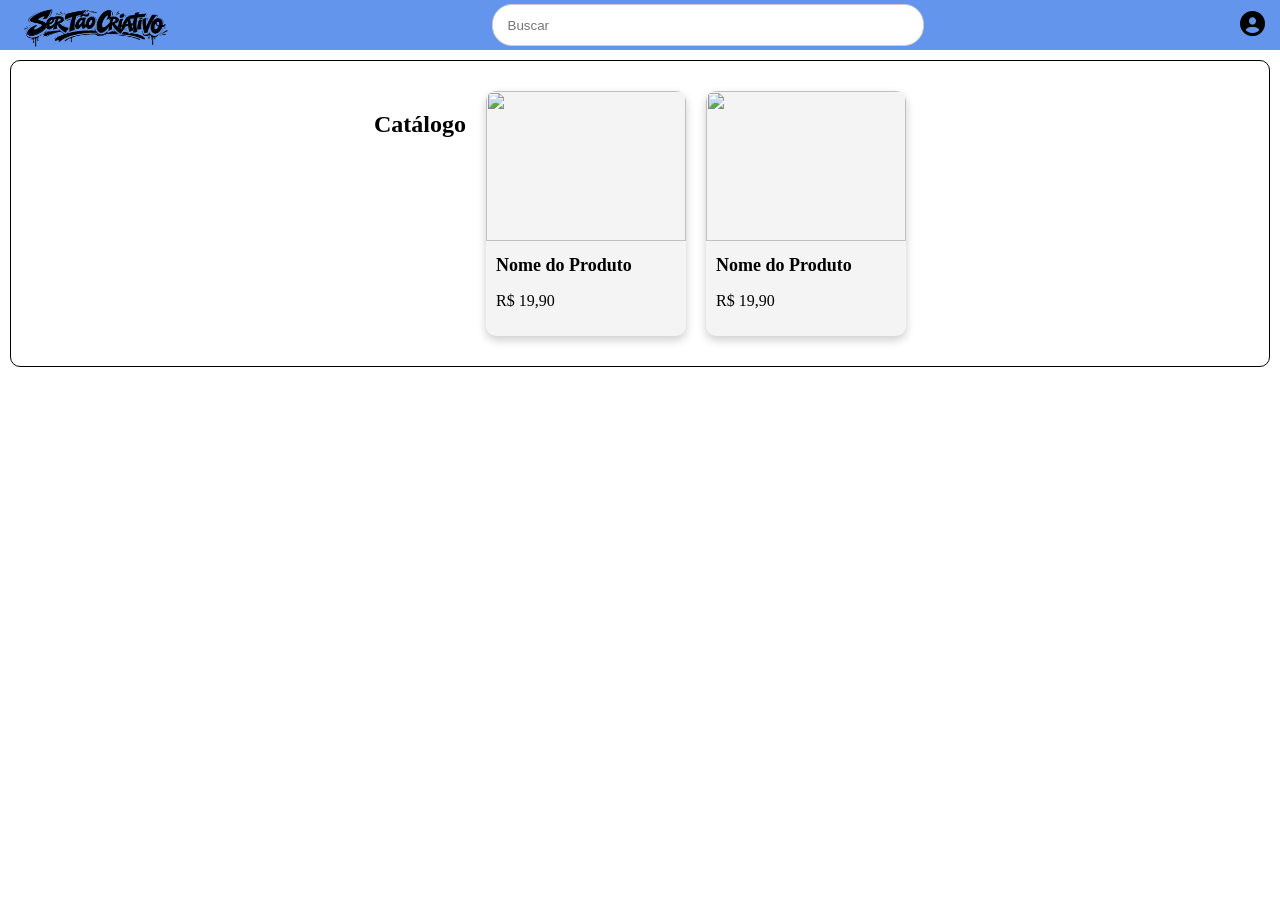
==== index.html @ 18479850 "Fix image source in product card" ====
<!DOCTYPE html>
<html lang="pt-br">
  <head>
    <meta charset="UTF-8" />
    <meta name="viewport" content="width=device-width, initial-scale=1.0" />
    <link rel="preconnect" href="https://fonts.googleapis.com" />
    <link rel="preconnect" href="https://fonts.gstatic.com" crossorigin />
    <link
      href="https://fonts.googleapis.com/css2?family=Lilita+One&display=swap"
      rel="stylesheet"
    />
    <link
      rel="stylesheet"
      href="https://cdnjs.cloudflare.com/ajax/libs/font-awesome/6.5.1/css/all.min.css"
    />
    <link rel="stylesheet" href="style.css" />
    <title>Ser Tão Criativos</title>
  </head>
  <body class="body">
    <div class="header">
      <img
        class="logo"
        src="./images/ChatGPT_Image_6_de_mar._de_2026__14_27_07-removebg-preview.png"
        alt="Ser Tão Criativos"
      />
      <div class="busca">
        <input type="text" placeholder="Buscar" />
      </div>

      <div class="login">
        <i class="fa-solid fa-circle-user"></i>
      </div>
    </div>
    <div class="catalog">
      <h2>Catálogo</h2>
        <div class="card">
                <img src="./images/produto.png">
                <div class="subscription">
                <h2>Nome do Produto</h2>
                <p>R$ 19,90</p>
            </div>
        </div>
        <div class="card">
                <img src="produto.jpg">
                <div class="subscription">
                <h2>Nome do Produto</h2>
                <p>R$ 19,90</p>
            </div>
        </div>
    </div>


    <div class="footer"></div>
  </body>
</html>
---- style.css ----
.body{
    margin: 0;
}

.header{
    background-color: #6495ED;
    height: 50px;

    display: flex;
    align-items: center;
    justify-content: space-between;

    padding: 0 15px;
}

/* .lilita-one-regular {
    font-family: "Lilita One", sans-serif;
    font-weight: 400;
    font-style: normal;
} */

.logo{
    width: 160px;
    margin: 10px 0 0 0;
}

.busca input{
    border: 1px solid #ccc;
    border-radius: 20px;
    padding: 5px 15px;
    height: 30px;
    width: 400px;
}

.login{
    font-size: 25px;
}

.catalog{
    display: flex;
    flex-wrap: wrap;
    gap: 20px;
    padding: 30px;
    justify-content: center;
    border: 1px solid #000;
    margin: 10px;
    border-radius: 10px;
}

.card{
    width: 200px;
    background-color: #f4f4f4;
    border-radius: 10px;
    overflow: hidden;
    box-shadow: 0 4px 10px rgba(0,0,0,0.2);
    transition: 0.2s;
}

.card:hover{
    transform: scale(1.05);
}

.card img{
    width: 100%;
    height: 150px;
    object-fit: cover;
}

.subscription{
    padding: 10px;
}

.subscription h2{
    font-size: 18px;
    margin: 0;
}

/* .footer{
    background-color: #6495ED;
    height: 60px;
    display: flex;
    align-items: center;
    justify-content: center;
    margin-top: 40px;
}

.footer p{
    margin: 0;
    font-size: 14px;
    color: white;
} */
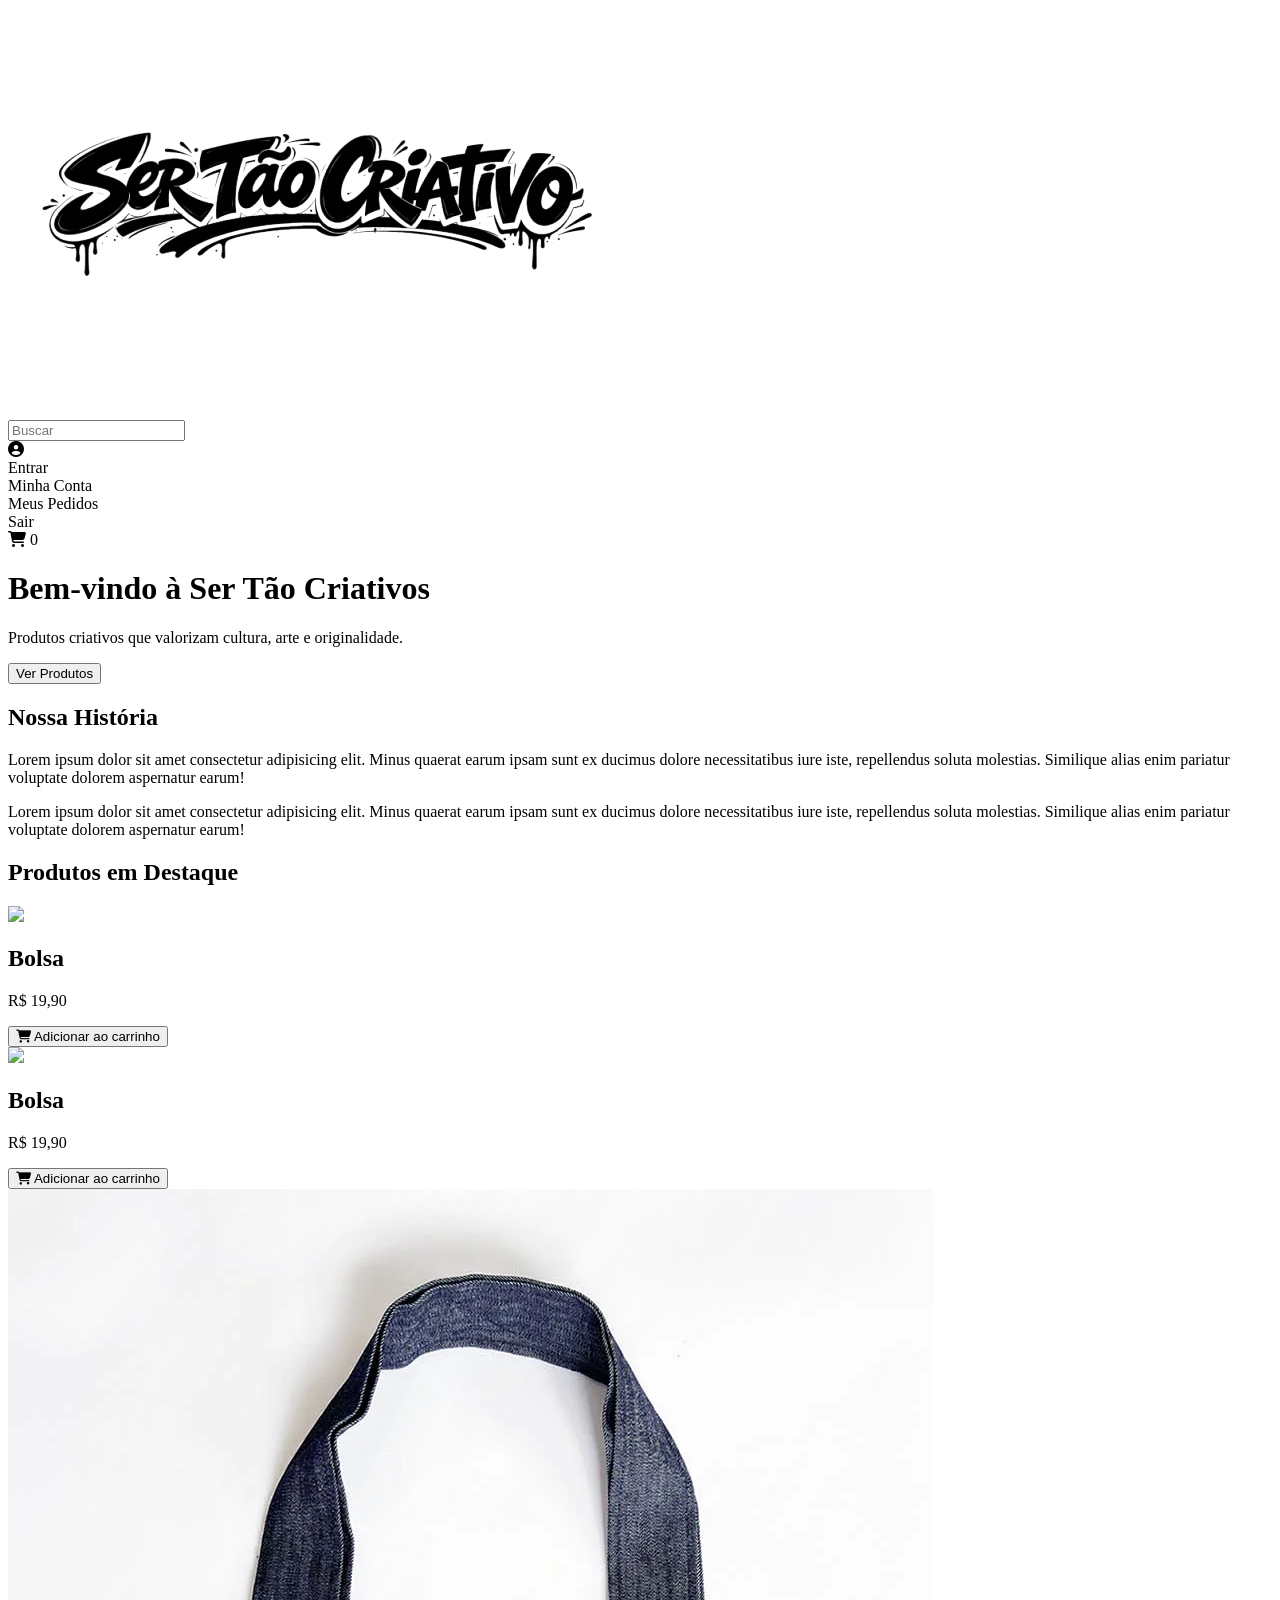
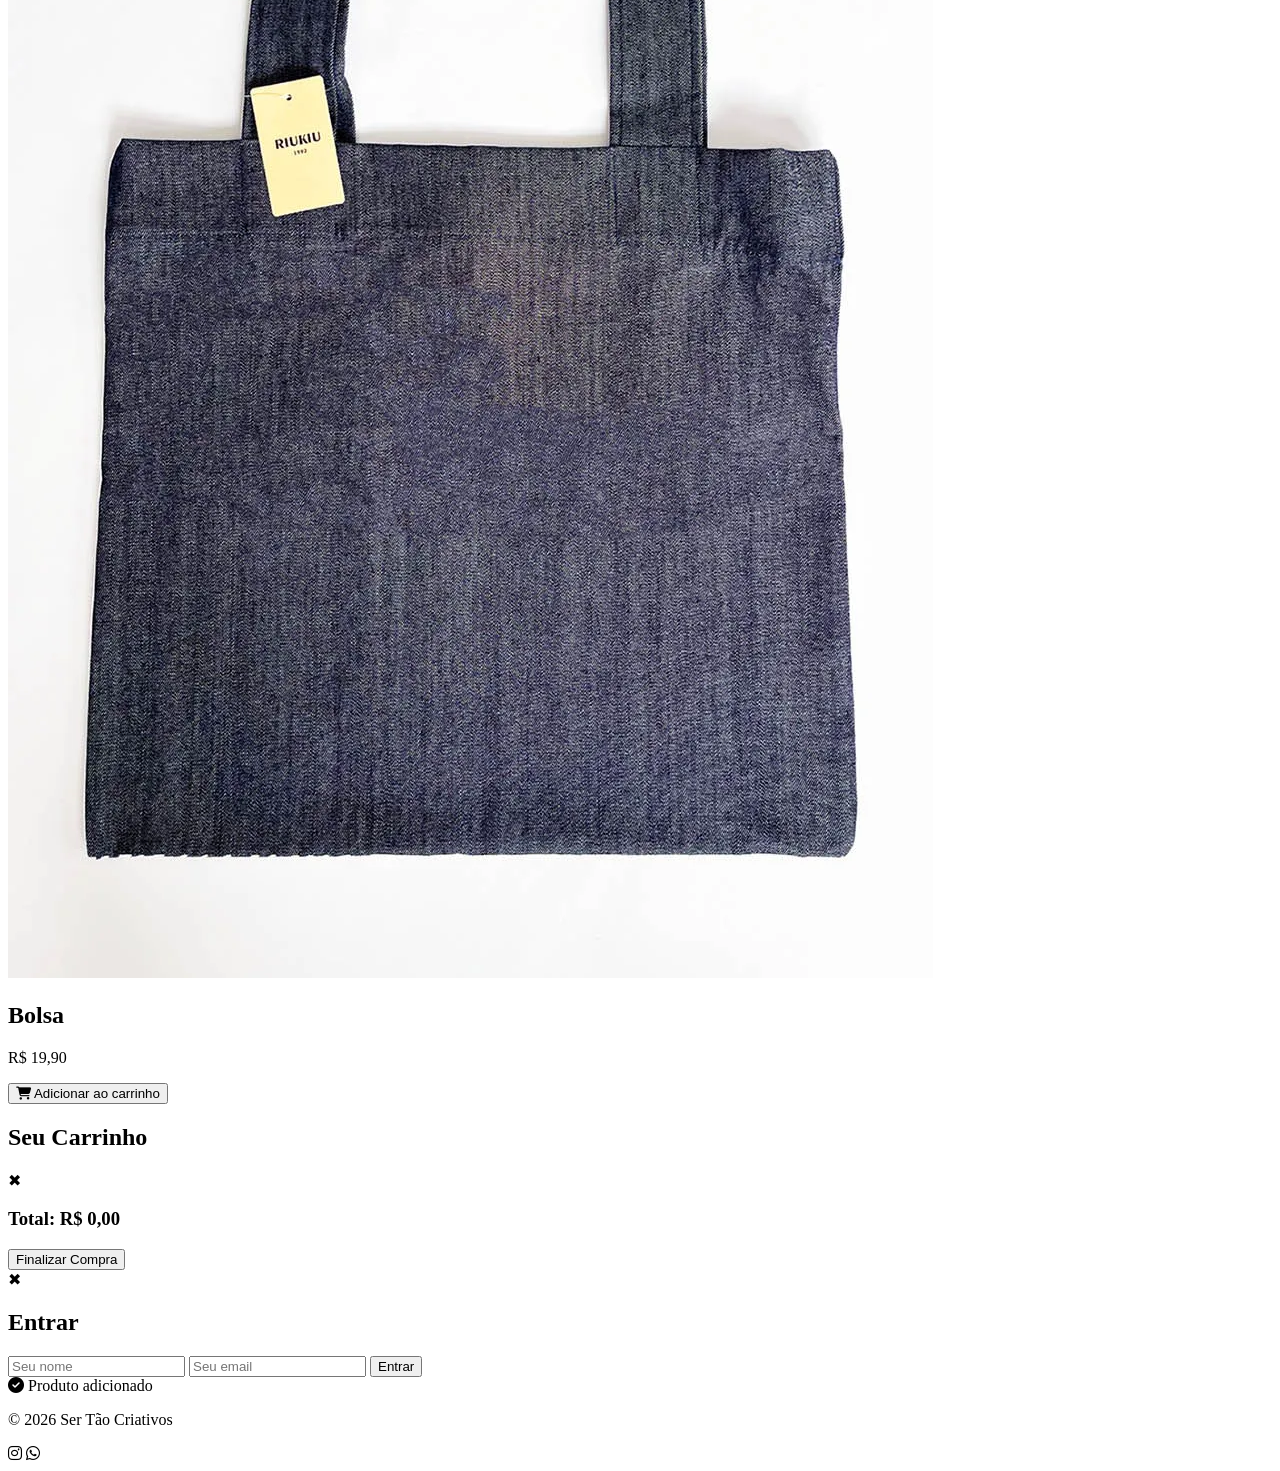
==== commit e7a55755: "Update index.html" ====
--- a/index.html
+++ b/index.html
@@ -1,21 +1,27 @@
-<!DOCTYPE html>
+<!doctype html>
 <html lang="pt-br">
   <head>
     <meta charset="UTF-8" />
     <meta name="viewport" content="width=device-width, initial-scale=1.0" />
+
     <link rel="preconnect" href="https://fonts.googleapis.com" />
     <link rel="preconnect" href="https://fonts.gstatic.com" crossorigin />
+
     <link
       href="https://fonts.googleapis.com/css2?family=Lilita+One&display=swap"
       rel="stylesheet"
     />
+
     <link
       rel="stylesheet"
       href="https://cdnjs.cloudflare.com/ajax/libs/font-awesome/6.5.1/css/all.min.css"
     />
-    <link rel="stylesheet" href="style.css" />
+
+    <link rel="stylesheet" href="./css/style.css" />
+
     <title>Ser Tão Criativos</title>
   </head>
+
   <body class="body">
     <div class="header">
       <img
@@ -23,35 +29,146 @@
         src="./images/ChatGPT_Image_6_de_mar._de_2026__14_27_07-removebg-preview.png"
         alt="Ser Tão Criativos"
       />
+
       <div class="busca">
-        <input type="text" placeholder="Buscar" />
+        <input type="text" id="searchInput" placeholder="Buscar" />
       </div>
 
-      <div class="login">
-        <i class="fa-solid fa-circle-user"></i>
+      <div class="icons">
+        <div class="user-menu" id="userMenu">
+          <div class="user-trigger" id="userTrigger" onclick="acaoUsuario()">
+            <div class="avatar" id="userAvatar">
+              <i class="fa-solid fa-circle-user"></i>
+            </div>
+            <span id="userText">Entrar</span>
+          </div>
+          <div class="dropdown" id="userDropdown">
+            <div onclick="abrirPerfil()">Minha Conta</div>
+            <div onclick="verPedidos()">Meus Pedidos</div>
+            <div onclick="sair()">Sair</div>
+          </div>
+        </div>
+        <div class="cart" onclick="abrirCarrinho()">
+          <i class="fa-solid fa-cart-shopping"></i>
+          <span id="cart-count">0</span>
+        </div>
       </div>
     </div>
-    <div class="catalog">
-      <h2>Catálogo</h2>
+
+    <div class="banner">
+      <div class="banner-text">
+        <h1>Bem-vindo à Ser Tão Criativos</h1>
+        <p>Produtos criativos que valorizam cultura, arte e originalidade.</p>
+        <button onclick="irParaProdutos()">Ver Produtos</button>
+      </div>
+    </div>
+
+    <div class="historia">
+      <div class="historia-texto">
+        <h2>Nossa História</h2>
+
+        <p>
+          Lorem ipsum dolor sit amet consectetur adipisicing elit. Minus quaerat
+          earum ipsam sunt ex ducimus dolore necessitatibus iure iste,
+          repellendus soluta molestias. Similique alias enim pariatur voluptate
+          dolorem aspernatur earum!
+        </p>
+
+        <p>
+          Lorem ipsum dolor sit amet consectetur adipisicing elit. Minus quaerat
+          earum ipsam sunt ex ducimus dolore necessitatibus iure iste,
+          repellendus soluta molestias. Similique alias enim pariatur voluptate
+          dolorem aspernatur earum!
+        </p>
+      </div>
+    </div>
+
+    <div class="destaques" id="produtos">
+      <h2>Produtos em Destaque</h2>
+
+      <div class="destaque-container">
         <div class="card">
-                <img src="./images/produto.png">
-                <div class="subscription">
-                <h2>Nome do Produto</h2>
-                <p>R$ 19,90</p>
-            </div>
+          <img src="./images/produto.png" />
+
+          <div class="subscription">
+            <h2 class="product-name">Bolsa</h2>
+            <p class="preco product-price">R$ 19,90</p>
+
+            <button class="btn-comprar" onclick="abrirCarrinho()">
+              <i class="fa-solid fa-cart-shopping"></i>
+              Adicionar ao carrinho
+            </button>
+          </div>
         </div>
         <div class="card">
-                <img src="produto.jpg">
-                <div class="subscription">
-                <h2>Nome do Produto</h2>
-                <p>R$ 19,90</p>
-            </div>
+          <img src="./images/produto.png" />
+
+          <div class="subscription">
+            <h2 class="product-name">Bolsa</h2>
+            <p class="preco product-price">R$ 19,90</p>
+
+            <button class="btn-comprar" onclick="abrirCarrinho()">
+              <i class="fa-solid fa-cart-shopping"></i>
+              Adicionar ao carrinho
+            </button>
+          </div>
         </div>
+        <div class="card">
+          <img src="./images/produto.jpg" />
+
+          <div class="subscription">
+            <h2 class="product-name">Bolsa</h2>
+            <p class="preco product-price">R$ 19,90</p>
+
+            <button class="btn-comprar" onclick="abrirCarrinho()">
+              <i class="fa-solid fa-cart-shopping"></i>
+              Adicionar ao carrinho
+            </button>
+          </div>
+        </div>
+      </div>
     </div>
 
+    <div class="cart-modal" id="cartModal">
+      <div class="cart-content">
+        <div class="cart-header">
+          <h2>Seu Carrinho</h2>
+          <span class="close-cart" onclick="fecharCarrinho()">✖</span>
+        </div>
+        <div id="cart-items"></div>
+        <div class="cart-footer">
+          <h3>Total: <span id="cart-total">R$ 0,00</span></h3>
+          <button class="btn-checkout" onclick="finalizarCompra()">
+            Finalizar Compra
+          </button>
+        </div>
+      </div>
+    </div>
 
-    <div class="footer"></div>
+    <div class="login-modal" id="loginModal">
+      <div class="login-box">
+        <span class="close-login" onclick="fecharLogin()">✖</span>
+        <h2>Entrar</h2>
+        <input type="text" id="loginNome" placeholder="Seu nome" />
+        <input type="email" id="loginEmail" placeholder="Seu email" />
+        <button onclick="fazerLogin()">Entrar</button>
+      </div>
+    </div>
+
+    <div id="toast">
+      <i class="fa-solid fa-circle-check"></i>
+      <span id="toast-text">Produto adicionado</span>
+    </div>
+
+    <div class="footer">
+      <p>© 2026 Ser Tão Criativos</p>
+
+      <div class="redes">
+        <i class="fa-brands fa-instagram"></i>
+        <i class="fa-brands fa-whatsapp"></i>
+      </div>
+    </div>
+
+    <script src="./js/script.js"></script>
   </body>
 </html>
-
-
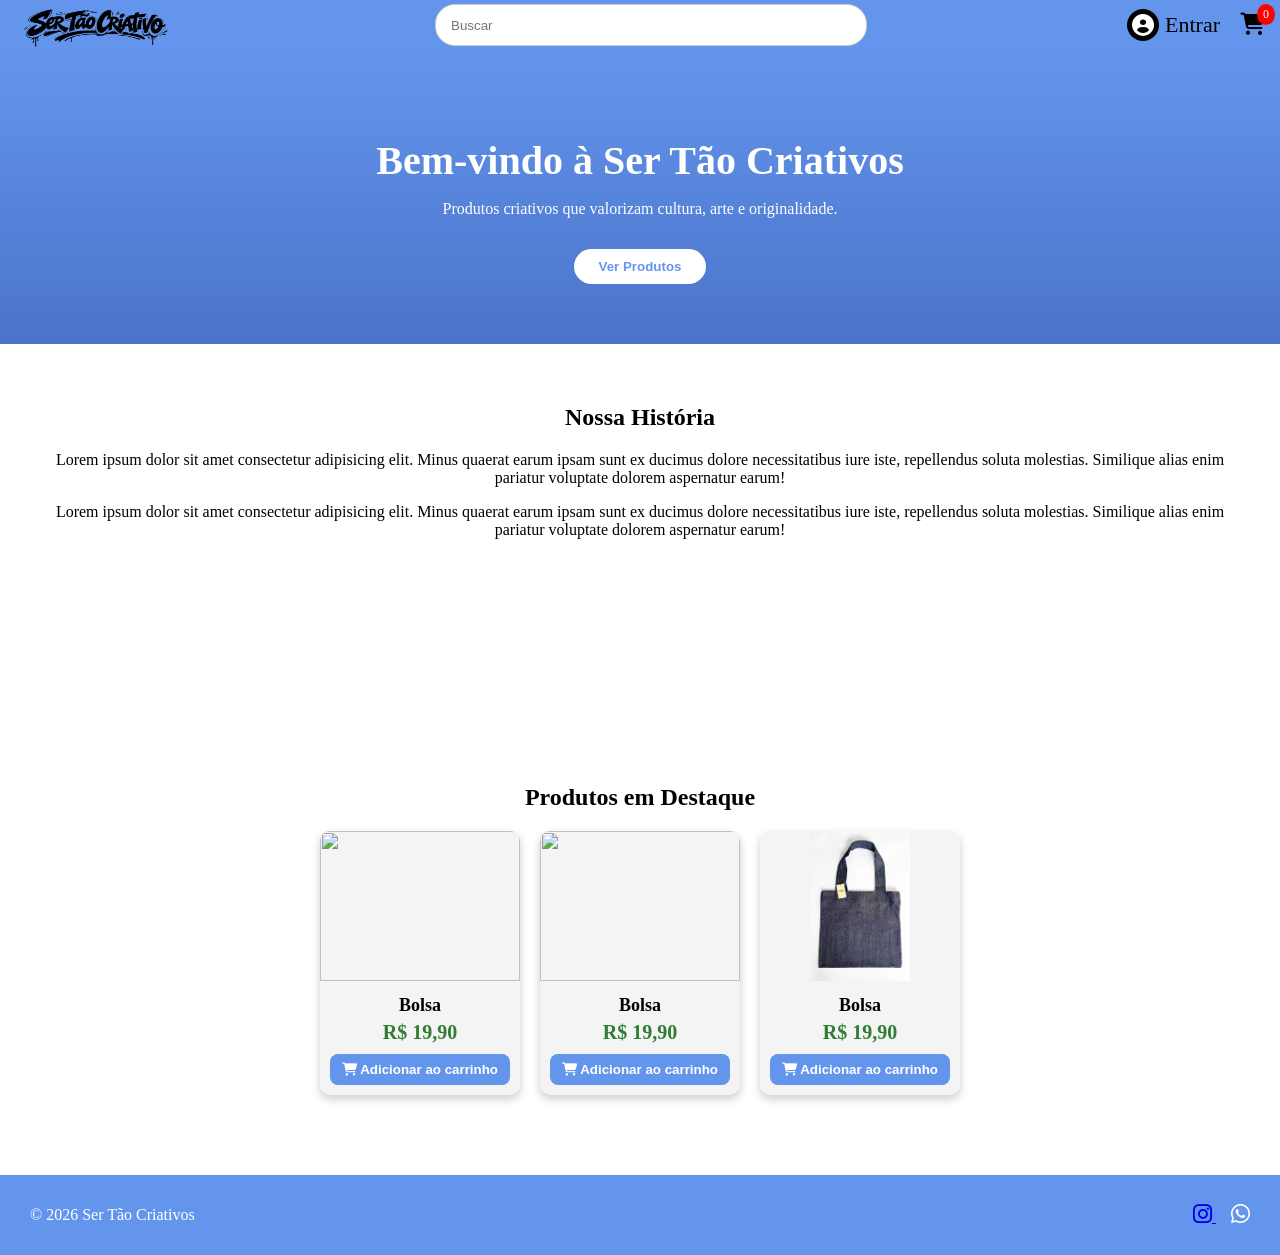
==== commit 6e078bfe: "Update index.html" ====
--- a/index.html
+++ b/index.html
@@ -164,7 +164,9 @@
       <p>© 2026 Ser Tão Criativos</p>
 
       <div class="redes">
-        <i class="fa-brands fa-instagram"></i>
+        <a href="https://www.instagram.com/senacticos?igsh=MTVrcHNmYnZxbnVlOA==" target="_blank">
+          <i class="fa-brands fa-instagram"></i>
+        </a>
         <i class="fa-brands fa-whatsapp"></i>
       </div>
     </div>
--- a/css/style.css
+++ b/css/style.css
@@ -0,0 +1,441 @@
+.body {
+  margin: 0;
+}
+
+.header {
+  background-color: #6495ed;
+  height: 50px;
+
+  display: flex;
+  align-items: center;
+  justify-content: space-between;
+
+  padding: 0 15px;
+}
+
+/* .lilita-one-regular {
+    font-family: "Lilita One", sans-serif;
+    font-weight: 400;
+    font-style: normal;
+} */
+
+.logo {
+  width: 160px;
+  margin: 10px 0 0 0;
+}
+
+.busca input {
+  border: 1px solid #ccc;
+  border-radius: 20px;
+  padding: 5px 15px;
+  height: 30px;
+  width: 400px;
+}
+
+.icons {
+  display: flex;
+  gap: 20px;
+  align-items: center;
+  font-size: 22px;
+}
+
+.login {
+  font-size: 25px;
+}
+
+.cart {
+  position: relative;
+  font-size: 22px;
+  cursor: pointer;
+}
+
+#cart-count {
+  position: absolute;
+  top: -8px;
+  right: -10px;
+  background-color: red;
+  color: white;
+  font-size: 12px;
+  border-radius: 50%;
+  padding: 3px 6px;
+}
+
+.banner {
+  background: linear-gradient(#6495ed, #4a74c9);
+  color: white;
+  text-align: center;
+  padding: 60px 20px;
+}
+
+.banner h1 {
+  font-size: 40px;
+  margin-bottom: 10px;
+}
+
+.banner button {
+  margin-top: 15px;
+  padding: 10px 25px;
+  border: none;
+  border-radius: 20px;
+  background-color: white;
+  color: #6495ed;
+  font-weight: bold;
+  cursor: pointer;
+}
+
+.historia {
+  padding: 40px;
+  background: linear-gradient(rgba(148, 150, 155, 0.6)),
+  url('../images/galerinha1.jpeg') center/cover no-repeat;
+  color: #000;
+  text-align: center;
+  min-height: 300px;
+  object-fit: contain;
+  background-position: 0 -244px;
+}
+
+.historia h2 {
+  color: #000000;
+}
+
+.destaques {
+  padding: 40px;
+  text-align: center;
+}
+
+.destaque-container {
+  display: flex;
+  justify-content: center;
+  gap: 20px;
+  flex-wrap: wrap;
+}
+
+.catalog {
+  display: flex;
+  flex-wrap: wrap;
+  gap: 20px;
+  padding: 30px;
+  justify-content: center;
+  border: 1px solid #000;
+  margin: 10px;
+  border-radius: 10px;
+}
+
+.card {
+  width: 200px;
+  background-color: #f4f4f4;
+  border-radius: 10px;
+  overflow: hidden;
+  box-shadow: 0 4px 10px rgba(0, 0, 0, 0.2);
+  transition: 0.2s;
+}
+
+.card:hover {
+  transform: scale(1.05);
+}
+
+.card img {
+  width: 100%;
+  height: 150px;
+  object-fit: contain;
+}
+
+.subscription {
+  padding: 10px;
+}
+
+.subscription h2 {
+  font-size: 18px;
+  margin: 0;
+}
+
+.preco {
+  font-size: 20px;
+  font-weight: bold;
+  color: #2e7d32;
+  margin: 5px 0 10px 0;
+}
+
+.btn-comprar {
+  width: 100%;
+  padding: 8px;
+  border: none;
+  border-radius: 8px;
+  background-color: #6495ed;
+  color: white;
+  font-weight: bold;
+  cursor: pointer;
+  transition: 0.2s;
+}
+
+.btn-comprar:hover {
+  background-color: #4a74c9;
+}
+
+.footer {
+  background-color: #6495ed;
+  color: white;
+  height: 80px;
+
+  display: flex;
+  align-items: center;
+  justify-content: space-between;
+
+  padding: 0 30px;
+  margin-top: 40px;
+}
+
+.redes i {
+  font-size: 22px;
+  margin-left: 15px;
+  cursor: pointer;
+}
+
+.cart-modal {
+  position: fixed;
+  top: 0;
+  left: 0;
+  width: 100%;
+  height: 100%;
+  background: rgba(0, 0, 0, 0.5);
+
+  display: none;
+  justify-content: center;
+  align-items: center;
+}
+
+.cart-content {
+  background: white;
+  width: 420px;
+  height: 480px;
+  padding: 20px;
+  border-radius: 15px;
+  display: flex;
+  flex-direction: column;
+  animation: fadeInUp 0.3s ease forwards;
+}
+
+@keyframes fadeInUp {
+  from {
+    opacity: 0;
+    transform: translateY(20px);
+  }
+  to {
+    opacity: 1;
+    transform: translateY(0);
+  }
+}
+
+.cart-header {
+  display: flex;
+  justify-content: space-between;
+  align-items: center;
+}
+
+.close-cart {
+  cursor: pointer;
+  font-size: 20px;
+}
+
+.cart-item {
+  display: flex;
+  justify-content: space-between;
+  margin: 10px 0;
+}
+
+#cart-items {
+  flex: 1;
+  overflow-y: auto;
+  margin: 15px 0;
+}
+
+.cart-footer {
+  border-top: 1px solid #eee;
+  padding-top: 15px;
+}
+
+.remove-item {
+  background: red;
+  color: white;
+  border: none;
+  padding: 4px 8px;
+  cursor: pointer;
+  border-radius: 5px;
+}
+
+#toast {
+  position: fixed;
+  bottom: 30px;
+  right: 30px;
+  background: #111;
+  color: white;
+  padding: 15px 25px;
+  border-radius: 12px;
+  display: flex;
+  align-items: center;
+  gap: 10px;
+  opacity: 0;
+  transform: translateY(30px) scale(0.9);
+  transition: 0.4s;
+  z-index: 9999;
+}
+
+#toast i {
+  color: #4caf50;
+  font-size: 20px;
+  animation: pulse 1s infinite;
+}
+
+@keyframes pulse {
+  0% {
+    transform: scale(1);
+  }
+  50% {
+    transform: scale(1.2);
+  }
+  100% {
+    transform: scale(1);
+  }
+}
+
+#toast.show {
+  opacity: 1;
+  transform: translateY(0) scale(1);
+}
+
+.btn-checkout {
+  width: 100%;
+  margin-top: 15px;
+  padding: 12px;
+  background: #2e7d32;
+  color: white;
+  border: none;
+  border-radius: 10px;
+  font-weight: bold;
+  cursor: pointer;
+  transition: 0.2s;
+}
+
+.btn-checkout:hover {
+  background: #1b5e20;
+}
+
+.login-modal {
+  position: fixed;
+  top: 0;
+  left: 0;
+  width: 100%;
+  height: 100%;
+  background: rgba(0, 0, 0, 0.5);
+
+  display: none;
+  justify-content: center;
+  align-items: center;
+  z-index: 999;
+}
+
+.login-box {
+  background: white;
+  padding: 40px;
+  border-radius: 15px;
+  width: 320px;
+  text-align: center;
+  position: relative;
+  animation: scaleIn 0.3s;
+}
+
+.login-box h2 {
+  color: #6495ed;
+  margin-bottom: 20px;
+}
+
+.login-box input {
+  width: 100%;
+  padding: 10px;
+  margin-bottom: 15px;
+  border-radius: 8px;
+  border: 1px solid #ccc;
+}
+
+.login-box button {
+  width: 100%;
+  padding: 12px;
+  border: none;
+  border-radius: 10px;
+  background: #6495ed;
+  color: white;
+  font-weight: bold;
+  cursor: pointer;
+}
+
+.close-login {
+  position: absolute;
+  right: 15px;
+  top: 10px;
+  cursor: pointer;
+  font-size: 20px;
+}
+
+@keyframes scaleIn {
+  from {
+    transform: scale(0.7);
+    opacity: 0;
+  }
+  to {
+    transform: scale(1);
+    opacity: 1;
+  }
+}
+
+.user-menu {
+  position: relative;
+  cursor: pointer;
+}
+
+.user-trigger {
+  display: flex;
+  align-items: center;
+  gap: 6px;
+}
+
+.dropdown {
+  position: absolute;
+  top: 40px;
+  right: 0;
+  background: white;
+  border-radius: 12px;
+  box-shadow: 0 10px 25px rgba(0, 0, 0, 0.2);
+  width: 170px;
+  opacity: 0;
+  transform: translateY(10px) scale(0.95);
+  pointer-events: none;
+  transition: 0.25s;
+  overflow: hidden;
+}
+
+.dropdown div {
+  padding: 12px;
+  transition: 0.2s;
+}
+
+.dropdown div:hover {
+  background: #f4f4f4;
+}
+
+.dropdown.show {
+  opacity: 1;
+  transform: translateY(0) scale(1);
+  pointer-events: auto;
+}
+
+.avatar {
+  width: 32px;
+  height: 32px;
+  border-radius: 50%;
+  background: #000;
+  color: white;
+  display: flex;
+  align-items: center;
+  justify-content: center;
+  font-weight: bold;
+}
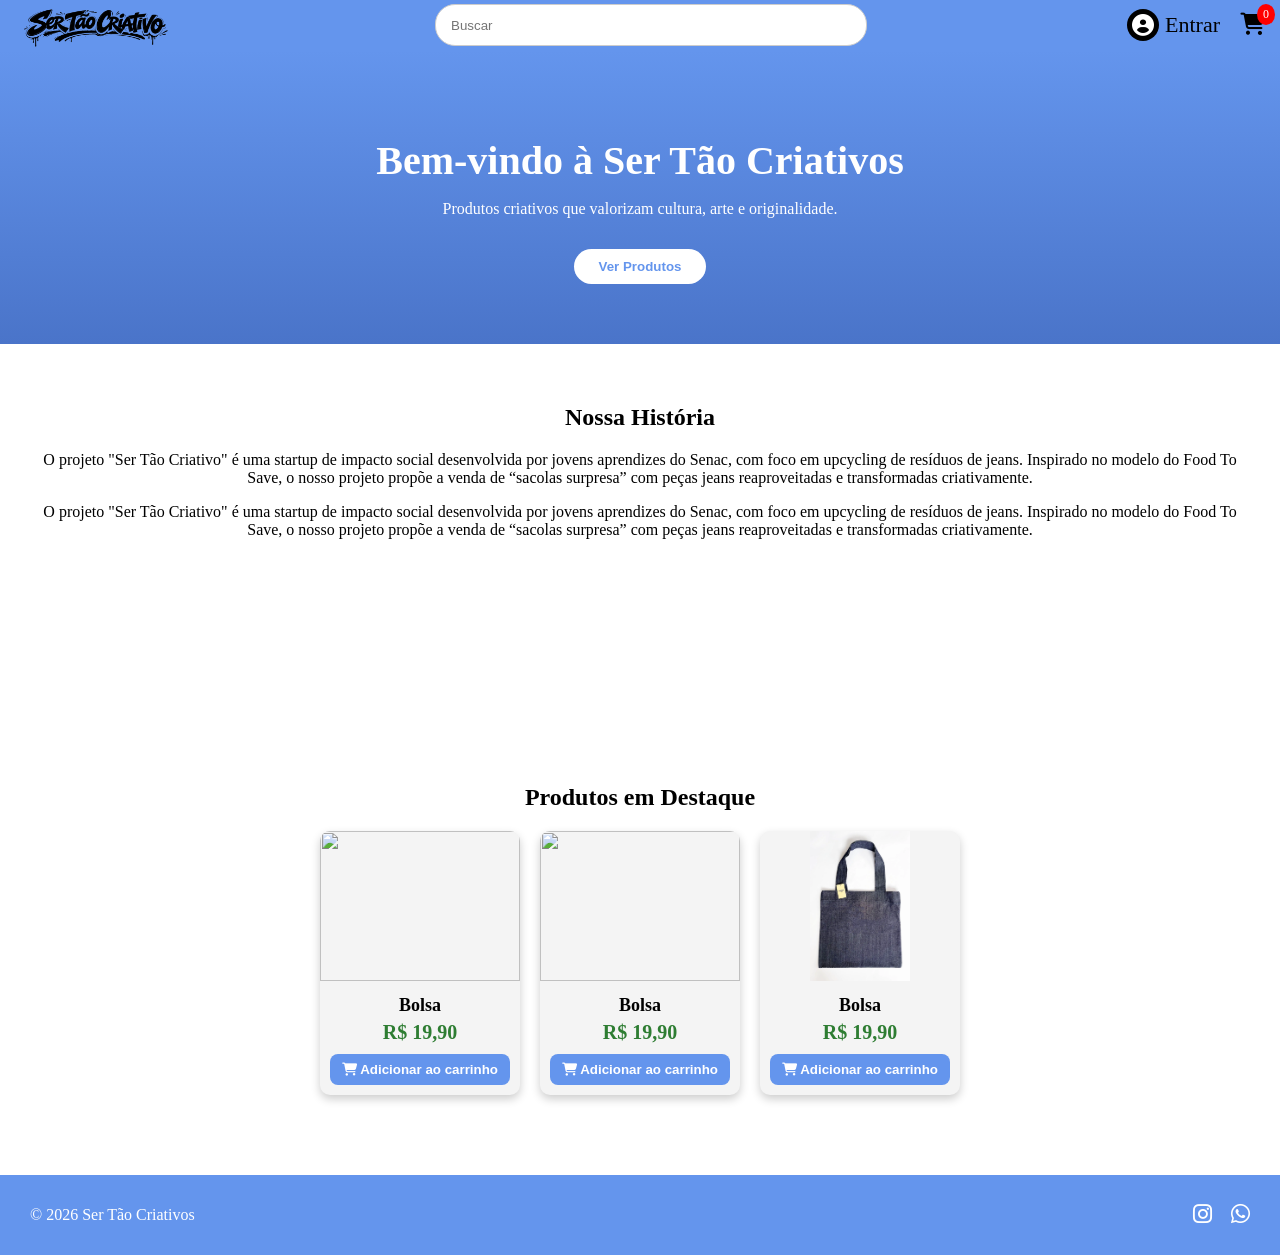
==== commit aaac4b73: "Revise project description in index.html Updated the project description and added details about the" ====
--- a/index.html
+++ b/index.html
@@ -68,17 +68,11 @@
         <h2>Nossa História</h2>
 
         <p>
-          Lorem ipsum dolor sit amet consectetur adipisicing elit. Minus quaerat
-          earum ipsam sunt ex ducimus dolore necessitatibus iure iste,
-          repellendus soluta molestias. Similique alias enim pariatur voluptate
-          dolorem aspernatur earum!
+          O projeto "Ser Tão Criativo" é uma startup de impacto social desenvolvida por jovens aprendizes do Senac, com foco em upcycling de resíduos de jeans. Inspirado no modelo do Food To Save, o nosso projeto propõe a venda de “sacolas surpresa” com peças jeans reaproveitadas e transformadas criativamente.
         </p>
 
         <p>
-          Lorem ipsum dolor sit amet consectetur adipisicing elit. Minus quaerat
-          earum ipsam sunt ex ducimus dolore necessitatibus iure iste,
-          repellendus soluta molestias. Similique alias enim pariatur voluptate
-          dolorem aspernatur earum!
+          O projeto "Ser Tão Criativo" é uma startup de impacto social desenvolvida por jovens aprendizes do Senac, com foco em upcycling de resíduos de jeans. Inspirado no modelo do Food To Save, o nosso projeto propõe a venda de “sacolas surpresa” com peças jeans reaproveitadas e transformadas criativamente.
         </p>
       </div>
     </div>
--- a/css/style.css
+++ b/css/style.css
@@ -189,6 +189,16 @@
   font-size: 22px;
   margin-left: 15px;
   cursor: pointer;
+  color: #fff
+  text-decoration: none;
+}
+
+.redes a {
+  color: white;
+  text-decoration: none;
+  font-size: 22px;
+  margin-left: 15px;
+  display: inline-block;
 }
 
 .cart-modal {
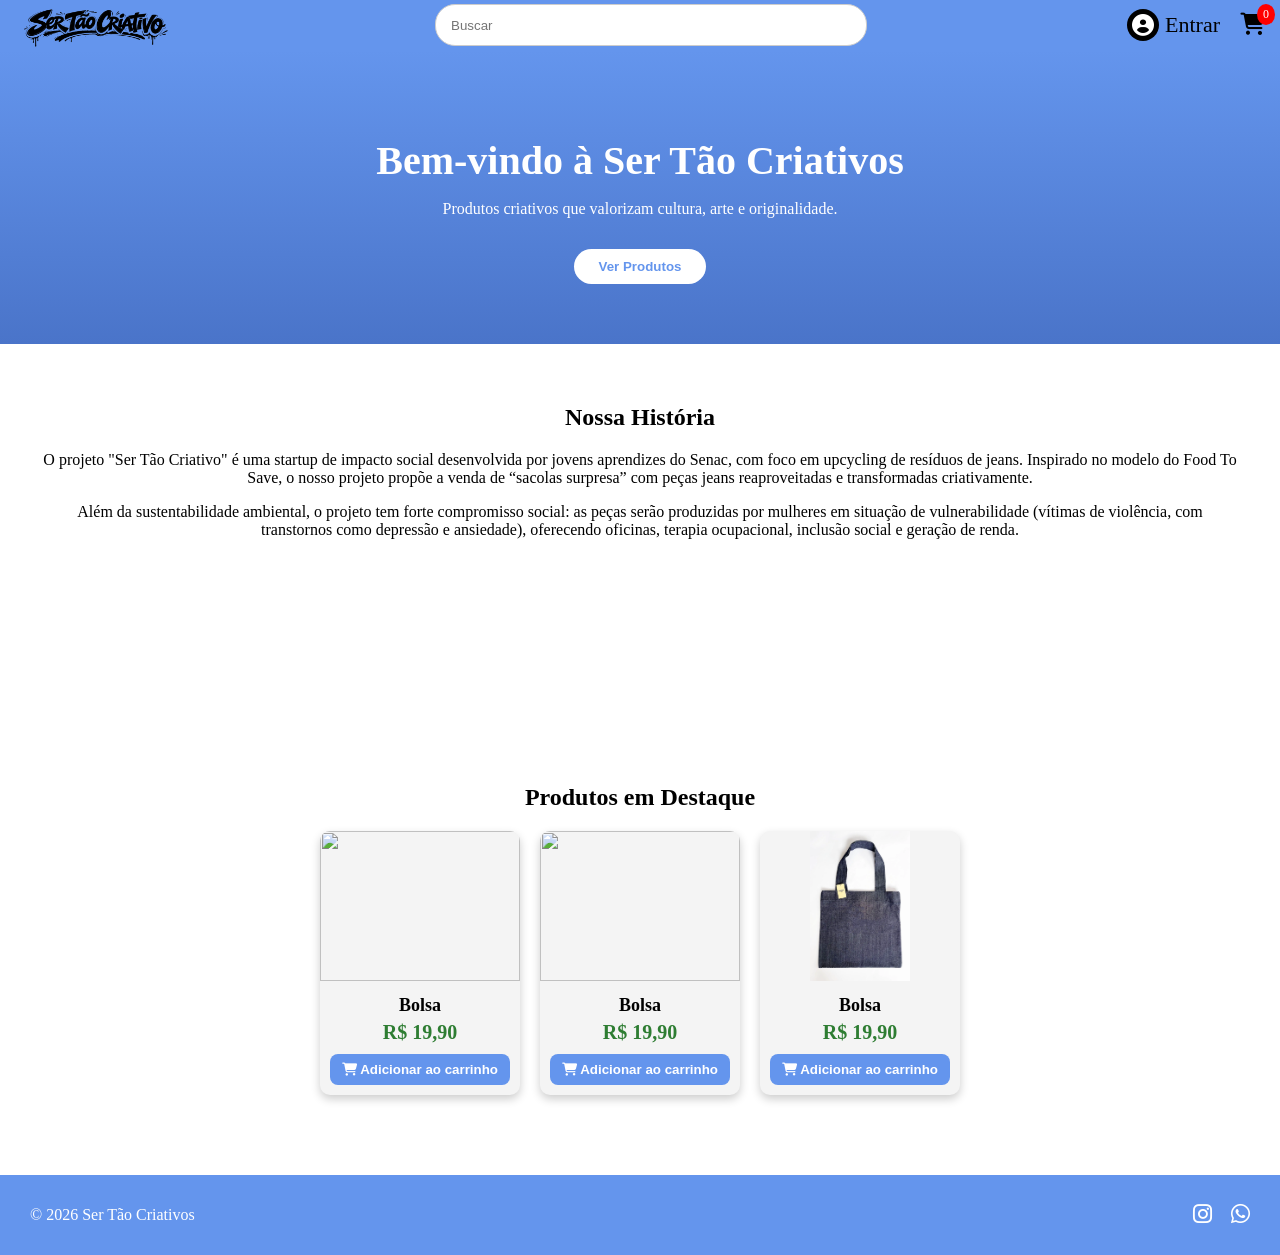
==== commit ad9c093b: "Revise project description in index.html Updated project description to include social impact focus." ====
--- a/index.html
+++ b/index.html
@@ -72,7 +72,7 @@
         </p>
 
         <p>
-          O projeto "Ser Tão Criativo" é uma startup de impacto social desenvolvida por jovens aprendizes do Senac, com foco em upcycling de resíduos de jeans. Inspirado no modelo do Food To Save, o nosso projeto propõe a venda de “sacolas surpresa” com peças jeans reaproveitadas e transformadas criativamente.
+          Além da sustentabilidade ambiental, o projeto tem forte compromisso social: as peças serão produzidas por mulheres em situação de vulnerabilidade (vítimas de violência, com transtornos como depressão e ansiedade), oferecendo oficinas, terapia ocupacional, inclusão social e geração de renda.       
         </p>
       </div>
     </div>
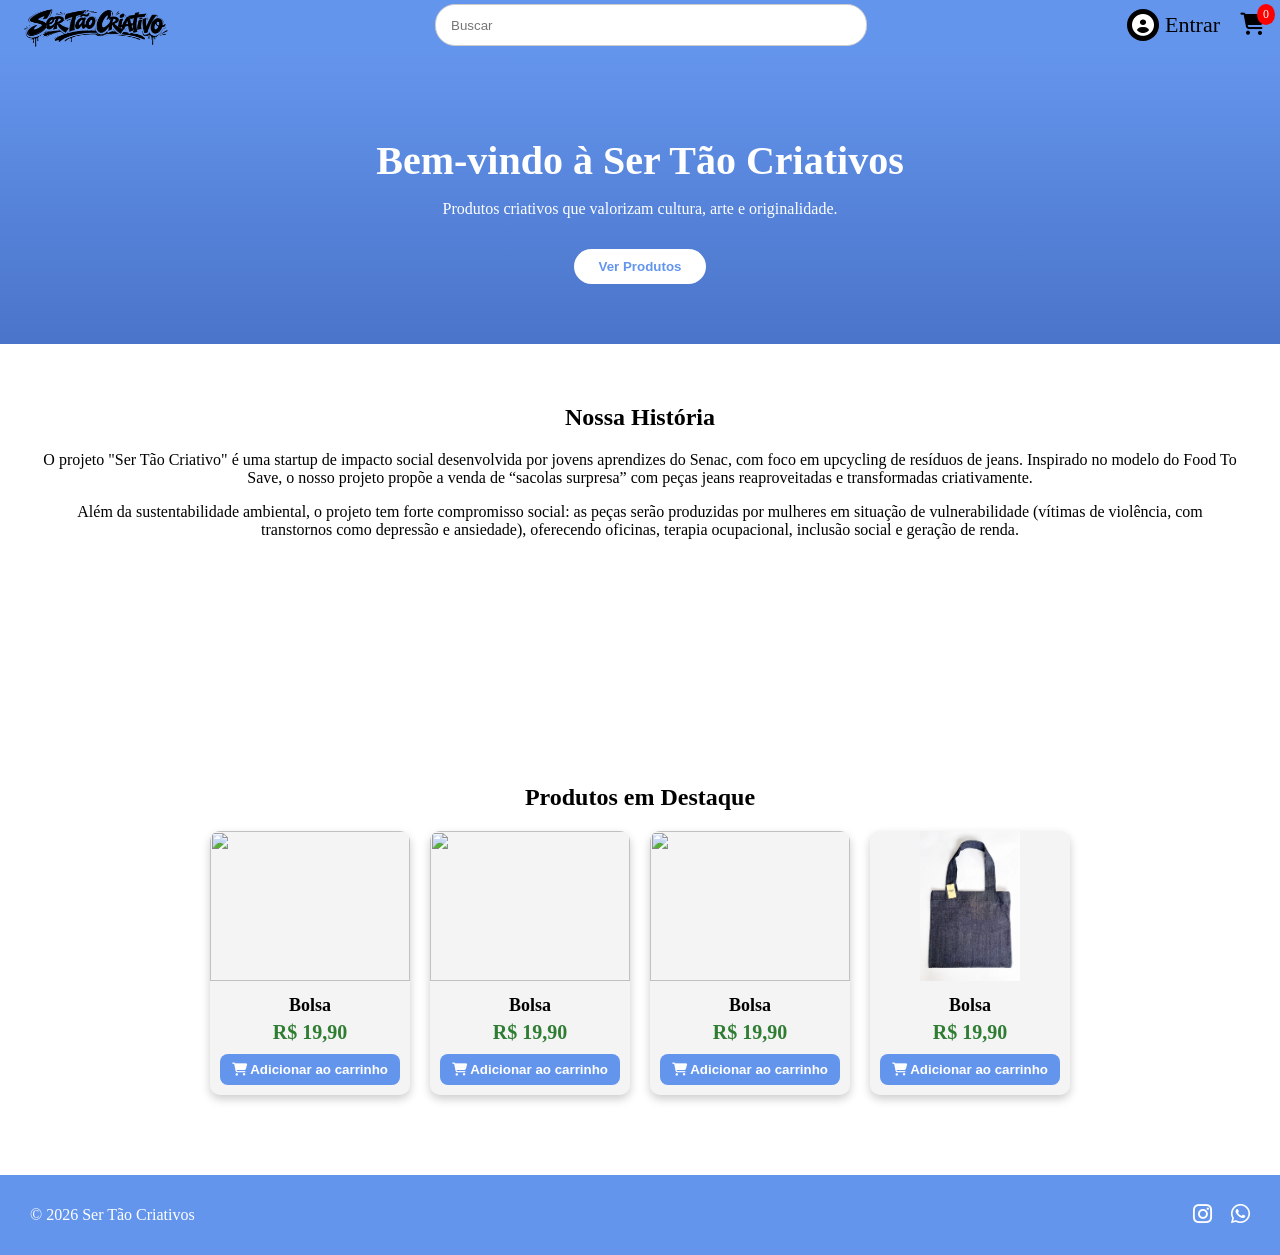
==== commit 0c869d54: "Fix HTML formatting and structure" ====
--- a/index.html
+++ b/index.html
@@ -88,7 +88,7 @@
             <h2 class="product-name">Bolsa</h2>
             <p class="preco product-price">R$ 19,90</p>
 
-            <button class="btn-comprar" onclick="abrirCarrinho()">
+            <button class="btn-comprar">
               <i class="fa-solid fa-cart-shopping"></i>
               Adicionar ao carrinho
             </button>
@@ -101,7 +101,20 @@
             <h2 class="product-name">Bolsa</h2>
             <p class="preco product-price">R$ 19,90</p>
 
-            <button class="btn-comprar" onclick="abrirCarrinho()">
+            <button class="btn-comprar">
+              <i class="fa-solid fa-cart-shopping"></i>
+              Adicionar ao carrinho
+            </button>
+          </div>
+        </div>
+        <div class="card">
+          <img src="./images/produto.png" />
+
+          <div class="subscription">
+            <h2 class="product-name">Bolsa</h2>
+            <p class="preco product-price">R$ 19,90</p>
+
+            <button class="btn-comprar">
               <i class="fa-solid fa-cart-shopping"></i>
               Adicionar ao carrinho
             </button>
@@ -114,14 +127,31 @@
             <h2 class="product-name">Bolsa</h2>
             <p class="preco product-price">R$ 19,90</p>
 
-            <button class="btn-comprar" onclick="abrirCarrinho()">
-              <i class="fa-solid fa-cart-shopping"></i>
-              Adicionar ao carrinho
-            </button>
-          </div>
-        </div>
-      </div>
-    </div>
+            <button class="btn-comprar">
+              <i class="fa-solid fa-cart-shopping"></i>
+              Adicionar ao carrinho
+            </button>
+          </div>
+        </div>
+      </div>
+    </div>
+
+    <template id="cartItemTemplate">
+      <div class="cart-item">
+        <div class="cart-info">
+          <span class="cart-name"></span>
+        </div>
+        <div class="cart-right">
+          <button class="remove-item">✕</button>
+          <span class="cart-price"></span>
+          <div class="cart-qty">
+            <button class="menos">-</button>
+            <span class="cart-qty-number"></span>
+            <button class="mais">+</button>
+          </div>
+        </div>  
+      </div>
+    </template>
 
     <div class="cart-modal" id="cartModal">
       <div class="cart-content">
--- a/css/style.css
+++ b/css/style.css
@@ -189,7 +189,7 @@
   font-size: 22px;
   margin-left: 15px;
   cursor: pointer;
-  color: #fff
+  color: #fff;
   text-decoration: none;
 }
 
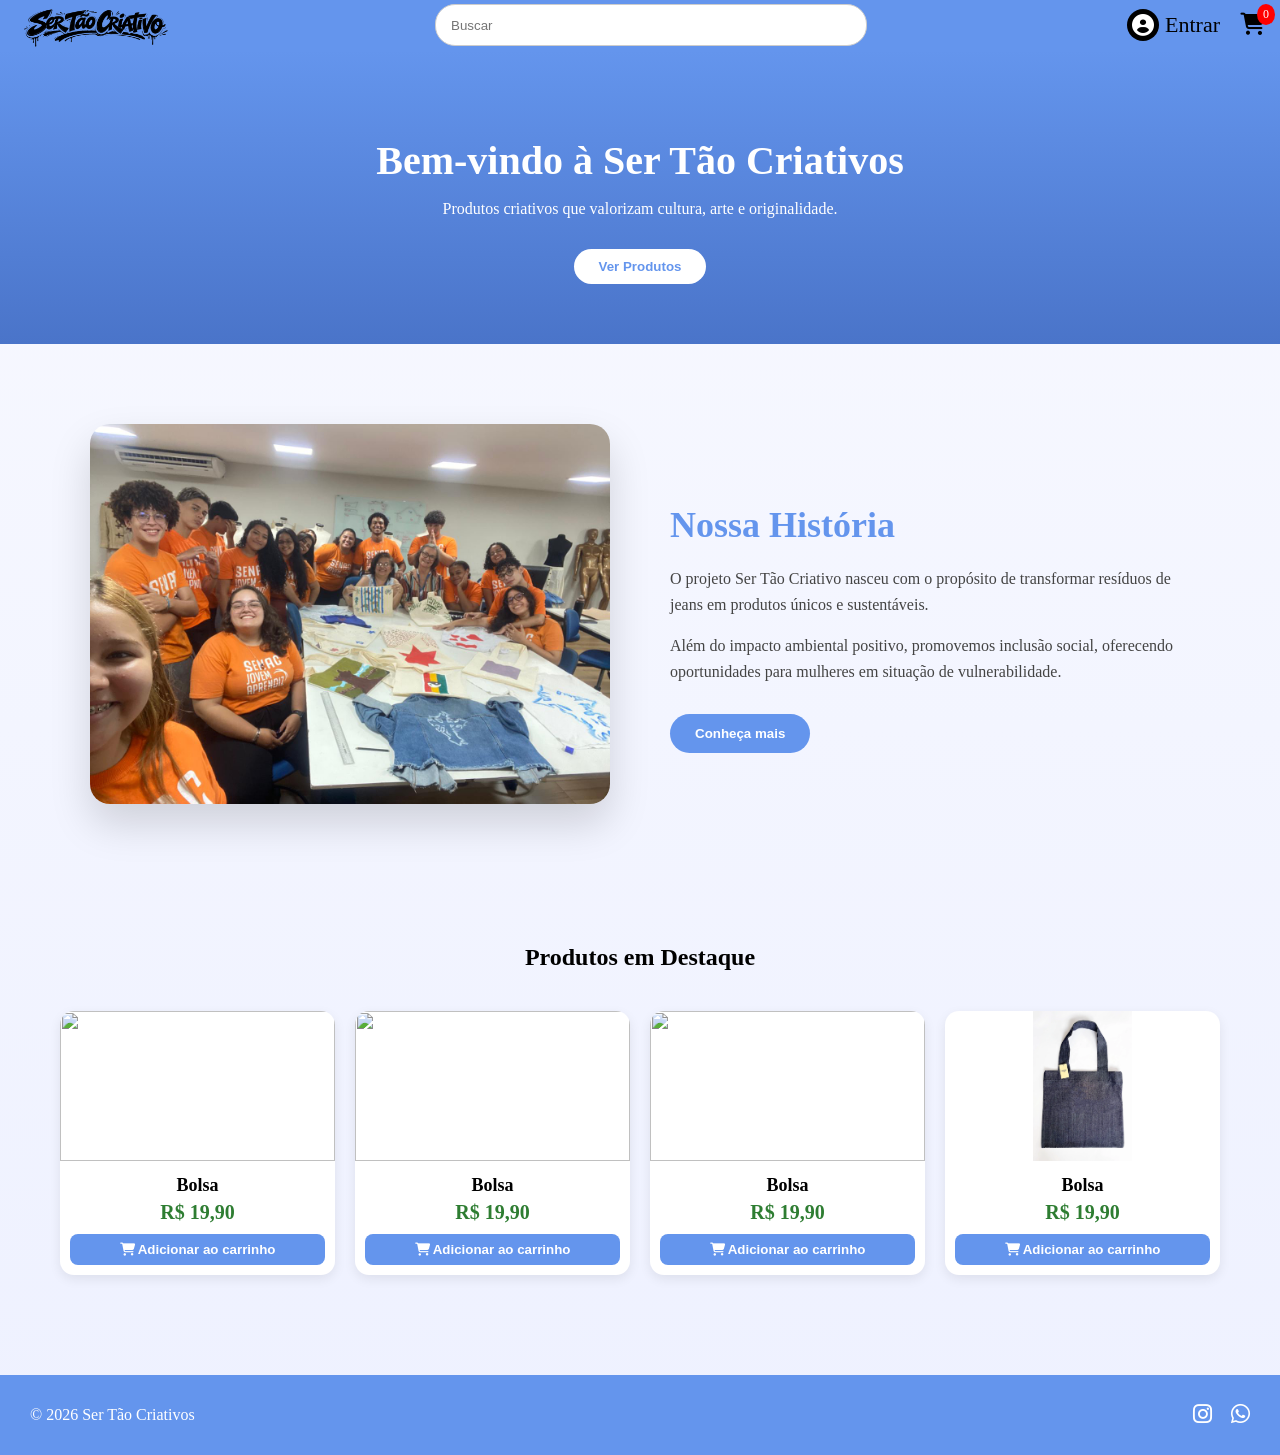
==== commit 72de6e00: "Refactor index.html for improved structure Updated the HTML structure and content for better organiz" ====
--- a/index.html
+++ b/index.html
@@ -63,19 +63,28 @@
       </div>
     </div>
 
-    <div class="historia">
-      <div class="historia-texto">
-        <h2>Nossa História</h2>
-
-        <p>
-          O projeto "Ser Tão Criativo" é uma startup de impacto social desenvolvida por jovens aprendizes do Senac, com foco em upcycling de resíduos de jeans. Inspirado no modelo do Food To Save, o nosso projeto propõe a venda de “sacolas surpresa” com peças jeans reaproveitadas e transformadas criativamente.
-        </p>
-
-        <p>
-          Além da sustentabilidade ambiental, o projeto tem forte compromisso social: as peças serão produzidas por mulheres em situação de vulnerabilidade (vítimas de violência, com transtornos como depressão e ansiedade), oferecendo oficinas, terapia ocupacional, inclusão social e geração de renda.       
-        </p>
-      </div>
-    </div>
+    <section class="historia">
+      <div class="historia-container">
+        <div class="historia-img"></div>
+
+        <div class="historia-content">
+          <h2>Nossa História</h2>
+
+          <p>
+            O projeto Ser Tão Criativo nasceu com o propósito de transformar
+            resíduos de jeans em produtos únicos e sustentáveis.
+          </p>
+
+          <p>
+            Além do impacto ambiental positivo, promovemos inclusão social,
+            oferecendo oportunidades para mulheres em situação de
+            vulnerabilidade.
+          </p>
+
+          <button class="btn-historia">Conheça mais</button>
+        </div>
+      </div>
+    </section>
 
     <div class="destaques" id="produtos">
       <h2>Produtos em Destaque</h2>
@@ -149,7 +158,7 @@
             <span class="cart-qty-number"></span>
             <button class="mais">+</button>
           </div>
-        </div>  
+        </div>
       </div>
     </template>
 
@@ -188,7 +197,10 @@
       <p>© 2026 Ser Tão Criativos</p>
 
       <div class="redes">
-        <a href="https://www.instagram.com/senacticos?igsh=MTVrcHNmYnZxbnVlOA==" target="_blank">
+        <a
+          href="https://www.instagram.com/senacticos?igsh=MTVrcHNmYnZxbnVlOA=="
+          target="_blank"
+        >
           <i class="fa-brands fa-instagram"></i>
         </a>
         <i class="fa-brands fa-whatsapp"></i>
--- a/css/style.css
+++ b/css/style.css
@@ -1,5 +1,6 @@
 .body {
   margin: 0;
+  background: linear-gradient(#f8f9ff, #eef1ff);
 }
 
 .header {
@@ -84,18 +85,56 @@
 }
 
 .historia {
-  padding: 40px;
-  background: linear-gradient(rgba(148, 150, 155, 0.6)),
-  url('../images/galerinha1.jpeg') center/cover no-repeat;
-  color: #000;
-  text-align: center;
-  min-height: 300px;
-  object-fit: contain;
-  background-position: 0 -244px;
-}
-
-.historia h2 {
-  color: #000000;
+  padding: 80px 40px;
+}
+
+.historia-container {
+  display: flex;
+  align-items: center;
+  gap: 60px;
+  max-width: 1100px;
+  margin: auto;
+}
+
+.historia-img {
+  flex: 1;
+  height: 380px;
+  background: url('../images/galerinha1.jpeg') center/cover no-repeat;
+  border-radius: 20px;
+  box-shadow: 0 20px 40px rgba(0,0,0,.15);
+}
+
+.historia-content {
+  flex: 1;
+}
+
+.historia-content h2 {
+  font-size: 36px;
+  margin-bottom: 20px;
+  color: #6495ed;
+}
+
+.historia-content p {
+  line-height: 1.6;
+  margin-bottom: 15px;
+  color: #444;
+}
+
+.btn-historia {
+  margin-top: 15px;
+  padding: 12px 25px;
+  border: none;
+  border-radius: 30px;
+  background: #6495ed;
+  color: white;
+  font-weight: bold;
+  cursor: pointer;
+  transition: .2s;
+}
+
+.btn-historia:hover {
+  transform: translateY(-3px);
+  box-shadow: 0 10px 20px rgba(0,0,0,.2);
 }
 
 .destaques {
@@ -104,10 +143,10 @@
 }
 
 .destaque-container {
-  display: flex;
-  justify-content: center;
+  display: grid;
+  grid-template-columns: repeat(auto-fit, minmax(220px, 1fr));
   gap: 20px;
-  flex-wrap: wrap;
+  padding: 20px;
 }
 
 .catalog {
@@ -122,16 +161,17 @@
 }
 
 .card {
-  width: 200px;
-  background-color: #f4f4f4;
-  border-radius: 10px;
+  background: white;
+  border-radius: 14px;
   overflow: hidden;
-  box-shadow: 0 4px 10px rgba(0, 0, 0, 0.2);
-  transition: 0.2s;
+  transition: 0.3s;
+  cursor: pointer;
+  box-shadow: 0 4px 12px rgba(0,0,0,0.08);
 }
 
 .card:hover {
-  transform: scale(1.05);
+  transform: translateY(-6px);
+  box-shadow: 0 10px 25px rgba(0,0,0,0.15);
 }
 
 .card img {
@@ -247,30 +287,64 @@
   font-size: 20px;
 }
 
-.cart-item {
-  display: flex;
-  justify-content: space-between;
-  margin: 10px 0;
-}
-
-#cart-items {
-  flex: 1;
-  overflow-y: auto;
-  margin: 15px 0;
-}
-
-.cart-footer {
-  border-top: 1px solid #eee;
-  padding-top: 15px;
-}
-
-.remove-item {
-  background: red;
-  color: white;
-  border: none;
-  padding: 4px 8px;
-  cursor: pointer;
-  border-radius: 5px;
+.cart-item{
+  display:flex;
+  justify-content:space-between;
+  align-items:center;
+
+  background:#f7f7f7;
+  padding:14px;
+  border-radius:12px;
+  margin-bottom:12px;
+
+  position:relative;
+}
+
+.cart-info{
+  font-weight:600;
+}
+
+.cart-right{
+  display:flex;
+  flex-direction:column;
+  align-items:flex-end;
+  gap:6px;
+}
+
+.remove-item{
+  position:absolute;
+  top:8px;
+  right:10px;
+
+  background:transparent;
+  border:none;
+  font-size:14px;
+  cursor:pointer;
+  color:#999;
+}
+
+.remove-item:hover{
+  color:red;
+}
+
+.cart-price{
+  font-weight:bold;
+}
+
+.cart-qty{
+  display:flex;
+  align-items:center;
+  gap:6px;
+}
+
+.cart-qty button{
+  background:#ff3b3b;
+  border:none;
+  color:white;
+  width:26px;
+  height:26px;
+  border-radius:6px;
+  cursor:pointer;
 }
 
 #toast {
